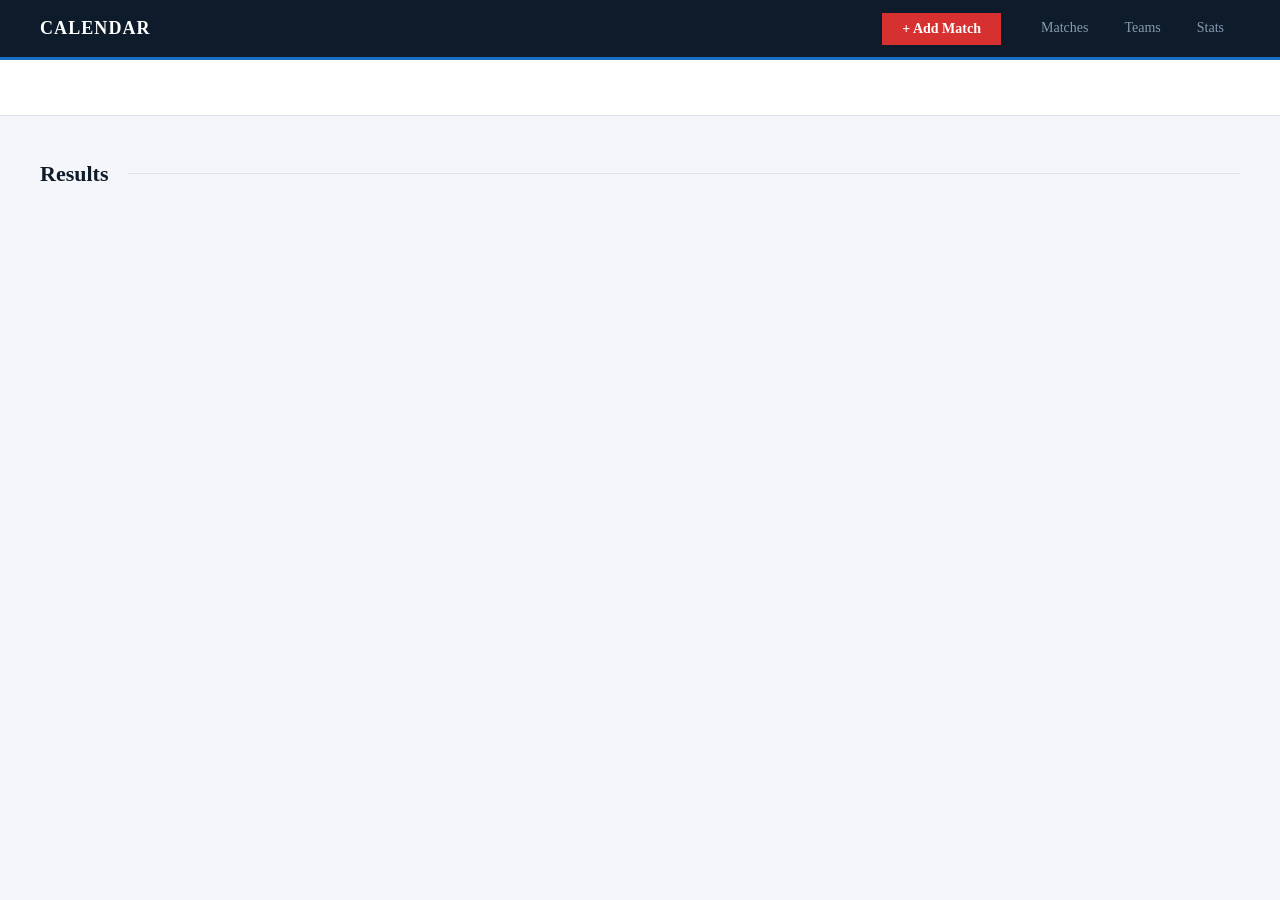
==== index.html @ 1c595e2d "Front-end implementation - Subpages have been added to the homepage - Added basic CSS structure and " ====
<!DOCTYPE html>
<html lang="en">
<head>
    <meta charset="UTF-8" />
    <meta name="viewport" content="width=device-width, initial-scale=1.0" />
    <title>Sport Calendar</title>
    <link rel="stylesheet" href="src/css/style.css" />
</head>
<body>
    <nav class="navbar">
        <div class="navbar_title">
            <span class="navbar_name">Calendar</span>
        </div>
            <button class="navbar_btn" id="openAddData">+ Add Match</button>
        <ul class="navbar_links">
            <li><a href="index.html" class="navbar_link">Matches</a></li>
            <li><a href="pages/teams.html" class="navbar_link">Teams</a></li>
            <li><a href="pages/stats.html" class="navbar_link">Stats</a></li>
        </ul>
    </nav>
    <section class="filters_bar">
    </section>
    <main class="main">
        <div class="section_header">
            <h2 class="section_title">Results</h2>
            <div class="section_line"></div>
        </div>
    </main>
</body>
</html>
---- src/css/style.css ----
:root {
    --navy:       #0d1b2a;
    --blue:       #1a6fc4;
    --red:        #d63031;
    --white:      #ffffff;
    --off-white:  #f4f6f9;
    --grey:       #8a9ab0;
    --border:     #dde3ec;
    --text:       #0d1b2a;
    --text-muted: #5a6a7e;
    --font:       Arial
    --radius:     8px;
}

*, *::before, *::after {
    box-sizing: border-box;
    margin: 0;
    padding: 0;
}

body {
    font-family: var(--font);
    font-size: 15px;
    line-height: 1.6;
    background: var(--off-white);
    color: var(--text);
    min-height: 100vh;
}

.navbar {
    display: flex;
    align-items: center;
    gap: 24px;
    padding: 0 40px;
    height: 60px;
    background: var(--navy);
    border-bottom: 3px solid var(--blue);
}

.navbar_title {
    margin-right: auto;
}

.navbar_name {
    font-size: 18px;
    font-weight: 700;
    letter-spacing: 0.06em;
    color: var(--white);
    text-transform: uppercase;
}

.navbar_links {
    display: flex;
    list-style: none;
    gap: 4px;
}

.navbar_link {
    display: block;
    padding: 6px 16px;
    color: var(--grey);
    text-decoration: none;
    font-size: 14px;
    font-weight: 500;
    transition: color 0.18s;
}

.navbar_link:hover {
    color: var(--white);
}

.navbar_btn {
    padding: 8px 20px;
    background: var(--red);
    color: var(--white);
    border: none;
    border-radius: var(--radius);
    font-family: var(--font);
    font-size: 14px;
    font-weight: 600;
    cursor: pointer;
    transition: opacity 0.18s;
}

.navbar_btn:hover {
    opacity: 0.88;
}

.filters_bar {
    background: var(--white);
    border-bottom: 1px solid var(--border);
    padding: 14px 40px;
    min-height: 56px;
}

.main {
    max-width: 1280px;
    margin: 0 auto;
    padding: 40px 40px 80px;
}

.section_header {
    display: flex;
    align-items: center;
    gap: 20px;
    margin-bottom: 32px;
}

.section_title {
    font-size: 22px;
    font-weight: 700;
    color: var(--navy);
    white-space: nowrap;
}

.section_line {
    flex: 1;
    height: 1px;
    background: var(--border);
}

.wip_image {
    display: flex;
    justify-content: center;
    margin-top: 40px;
}

.wip_image img {
    max-width: 420px;
    width: 100%;
    height: auto;
    border-radius: 8px;
}
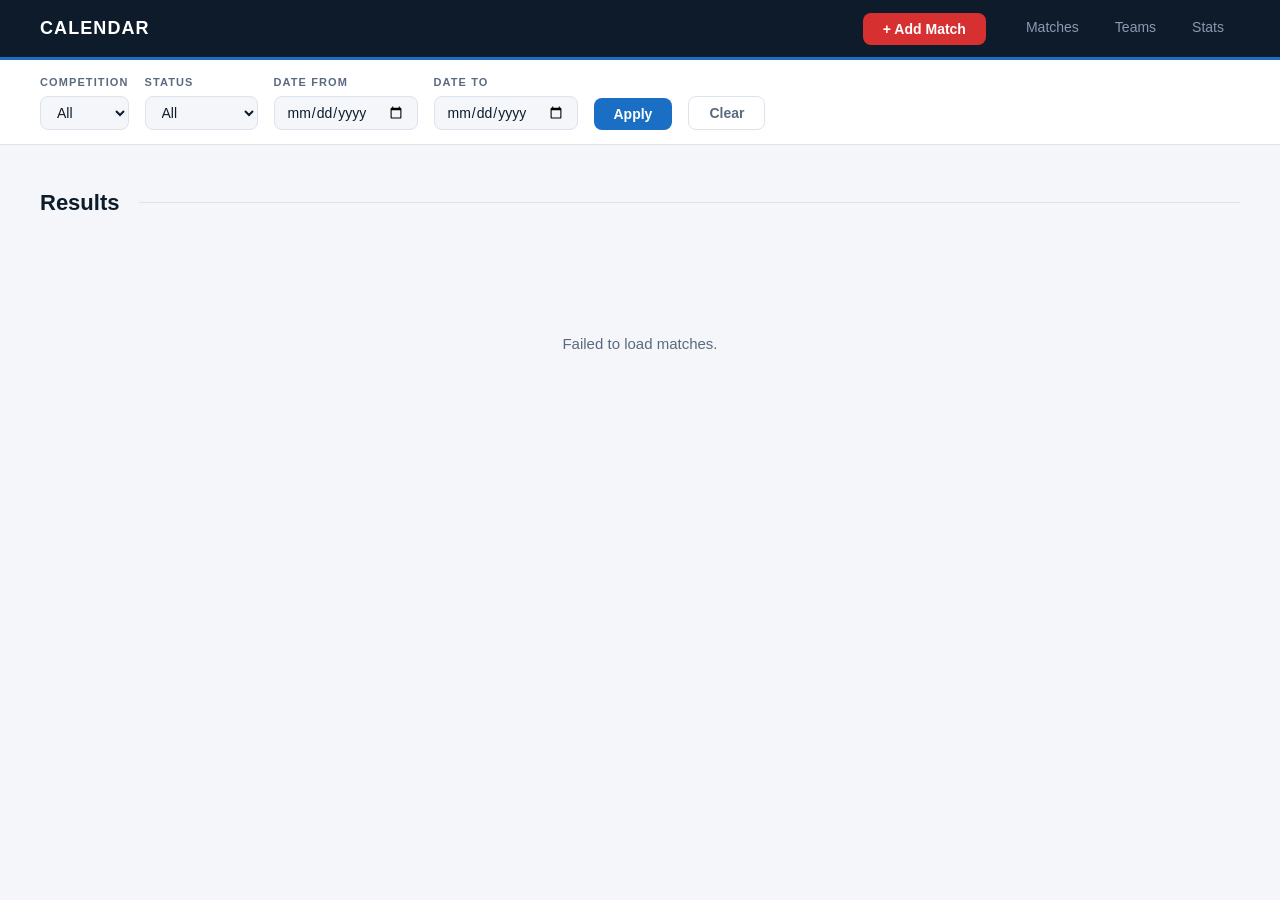
==== commit 38a4b82c: "Add backend, frontend and core application features - Add Flask backend with REST API - Add frontend" ====
--- a/index.html
+++ b/index.html
@@ -2,29 +2,168 @@
 <html lang="en">
 <head>
     <meta charset="UTF-8" />
-    <meta name="viewport" content="width=device-width, initial-scale=1.0" />
+    <meta name="viewport"content="width=device-width,initial-scale=1.0"/>
     <title>Sport Calendar</title>
-    <link rel="stylesheet" href="src/css/style.css" />
+    <link rel="stylesheet"href="src/css/style.css"/>
 </head>
 <body>
-    <nav class="navbar">
-        <div class="navbar_title">
-            <span class="navbar_name">Calendar</span>
+<nav class="navbar">
+    <div class="navbar_title">
+        <span class="navbar_name">Calendar</span>
+    </div>
+    <button class="navbar_btn"id="openAddModal">+ Add Match</button>
+    <ul class="navbar_links">
+        <li><a href="/" class="navbar_link">Matches</a></li>
+        <li><a href="/pages/teams.html"class="navbar_link">Teams</a></li>
+        <li><a href="/pages/stats.html"class="navbar_link">Stats</a></li>
+    </ul>
+</nav>
+<section class="filters_bar">
+    <div class="filters_inner">
+        <div class="filter_group">
+            <label class="filter_label">Competition</label>
+            <select class="filter_select" id="filterCompetition">
+                <option value="">All</option>
+            </select>
         </div>
-            <button class="navbar_btn" id="openAddData">+ Add Match</button>
-        <ul class="navbar_links">
-            <li><a href="index.html" class="navbar_link">Matches</a></li>
-            <li><a href="pages/teams.html" class="navbar_link">Teams</a></li>
-            <li><a href="pages/stats.html" class="navbar_link">Stats</a></li>
-        </ul>
-    </nav>
-    <section class="filters_bar">
-    </section>
-    <main class="main">
-        <div class="section_header">
-            <h2 class="section_title">Results</h2>
-            <div class="section_line"></div>
+        <div class="filter_group">
+            <label class="filter_label">Status</label>
+            <select class="filter_select" id="filterStatus">
+                <option value="">All</option>
+                <option value="played">Played</option>
+                <option value="scheduled">Scheduled</option>
+                <option value="live">Live</option>
+                <option value="postponed">Postponed</option>
+            </select>
         </div>
-    </main>
+        <div class="filter_group">
+            <label class="filter_label">Date from</label>
+            <input type="date" class="filter_input" id="filterDateFrom" />
+        </div>
+        <div class="filter_group">
+            <label class="filter_label">Date to</label>
+            <input type="date" class="filter_input" id="filterDateTo" />
+        </div>
+        <button class="btn_filter" id="applyFilters">Apply</button>
+        <button class="btn_filter btn_filter_ghost" id="clearFilters">Clear</button>
+    </div>
+</section>
+<main class="main">
+    <div class="section_header">
+        <h2 class="section_title">Results</h2>
+        <div class="section_line"></div>
+    </div>
+    <div class="match_grid" id="matchGrid">
+        <div class="loading_state">
+            <div class="spinner"></div>
+            <p>Loading matches…</p>
+        </div>
+    </div>
+</main>
+<div class="modal_overlay" id="detailModal">
+    <div class="modal">
+        <button class="modal_close" id="closeDetailModal">&#x2715;</button>
+        <div id="detailContent"></div>
+    </div>
+</div>
+<div class="modal_overlay" id="addModal">
+    <div class="modal modal_wide">
+        <button class="modal_close" id="closeAddModal">&#x2715;</button>
+        <h2 class="modal_title">Add New Match</h2>
+        <form id="addForm" novalidate>
+            <div class="form_row">
+                <div class="form_group">
+                    <label class="form_label">Competition Name *</label>
+                    <input class="form_input" name="competition_name" placeholder="e.g. AFC Champions League" required />
+                </div>
+            </div>
+            <div class="form_row">
+                <div class="form_group">
+                    <label class="form_label">Stage *</label>
+                    <select class="form_input" name="_stage_id">
+                        <option value="ROUND OF 16">Round of 16</option>
+                        <option value="QUARTER FINAL">Quarter Final</option>
+                        <option value="SEMI FINAL">Semi Final</option>
+                        <option value="FINAL">Final</option>
+                    </select>
+                </div>
+                <div class="form_group">
+                    <label class="form_label">Season *</label>
+                    <input class="form_input" name="season" type="number" placeholder="e.g. 2024" required />
+                </div>
+                <div class="form_group">
+                    <label class="form_label">Status *</label>
+                    <select class="form_input" name="status">
+                        <option value="scheduled">Scheduled</option>
+                        <option value="played">Played</option>
+                        <option value="live">Live</option>
+                        <option value="postponed">Postponed</option>
+                    </select>
+                </div>
+            </div>
+            <div class="form_row">
+                <div class="form_group">
+                    <label class="form_label">Date *</label>
+                    <input class="form_input" name="date_venue" type="date" required />
+                </div>
+                <div class="form_group">
+                    <label class="form_label">Time (UTC)</label>
+                    <input class="form_input" name="time_venue_utc" type="time" />
+                </div>
+                <div class="form_group">
+                    <label class="form_label">Stadium</label>
+                    <input class="form_input" name="stadium" placeholder="Optional" />
+                </div>
+            </div>
+            <p class="form_section_title">Home Team</p>
+            <div class="form_row">
+                <div class="form_group">
+                    <label class="form_label">Name</label>
+                    <input class="form_input" name="home_name" placeholder="e.g. Al Hilal" />
+                </div>
+                <div class="form_group">
+                    <label class="form_label">Slug (ID)</label>
+                    <input class="form_input" name="home_slug" placeholder="e.g. al-hilal-fc" />
+                </div>
+                <div class="form_group">
+                    <label class="form_label">Abbr</label>
+                    <input class="form_input" name="home_abbr" maxlength="5" placeholder="HIL" />
+                </div>
+                <div class="form_group">
+                    <label class="form_label">Country</label>
+                    <input class="form_input" name="home_country" maxlength="3" placeholder="KSA" />
+                </div>
+            </div>
+            <p class="form_section_title">Away Team</p>
+            <div class="form_row">
+                <div class="form_group">
+                    <label class="form_label">Name</label>
+                    <input class="form_input" name="away_name" placeholder="e.g. Urawa Reds" />
+                </div>
+                <div class="form_group">
+                    <label class="form_label">Slug (ID)</label>
+                    <input class="form_input" name="away_slug" placeholder="e.g. urawa-reds-fc" />
+                </div>
+                <div class="form_group">
+                    <label class="form_label">Abbr</label>
+                    <input class="form_input" name="away_abbr" maxlength="5" placeholder="RED" />
+                </div>
+                <div class="form_group">
+                    <label class="form_label">Country</label>
+                    <input class="form_input" name="away_country" maxlength="3" placeholder="JPN" />
+                </div>
+            </div>
+            <div id="formError" class="form_error hidden"></div>
+            <div class="form_actions">
+                <button type="submit" class="btn_submit">Create Match</button>
+                <button type="button" class="btn_cancel" id="cancelAdd">Cancel</button>
+            </div>
+        </form>
+    </div>
+</div>
+<div class="toast" id="toast"></div>
+<script src="/src/js/api.js"></script>
+<script src="/src/js/ui.js"></script>
+<script src="/src/js/main.js"></script>
 </body>
 </html>
--- a/src/css/style.css
+++ b/src/css/style.css
@@ -1,14 +1,16 @@
 :root {
     --navy:       #0d1b2a;
+    --navy_light: #1b2d42;
     --blue:       #1a6fc4;
+    --blue_hover: #2484e0;
     --red:        #d63031;
     --white:      #ffffff;
-    --off-white:  #f4f6f9;
+    --off_white:  #f4f6f9;
     --grey:       #8a9ab0;
     --border:     #dde3ec;
     --text:       #0d1b2a;
-    --text-muted: #5a6a7e;
-    --font:       Arial
+    --text_muted: #5a6a7e;
+    --font:       -apple-system, BlinkMacSystemFont, 'Segoe UI', Helvetica, Arial, sans-serif;
     --radius:     8px;
 }
 
@@ -22,7 +24,7 @@
     font-family: var(--font);
     font-size: 15px;
     line-height: 1.6;
-    background: var(--off-white);
+    background: var(--off_white);
     color: var(--text);
     min-height: 100vh;
 }
@@ -62,11 +64,17 @@
     text-decoration: none;
     font-size: 14px;
     font-weight: 500;
+    border-bottom: 2px solid transparent;
     transition: color 0.18s;
 }
 
 .navbar_link:hover {
     color: var(--white);
+}
+
+.navbar_link_active {
+    color: var(--white);
+    border-bottom-color: var(--blue);
 }
 
 .navbar_btn {
@@ -80,11 +88,11 @@
     font-weight: 600;
     cursor: pointer;
     transition: opacity 0.18s;
-}
-
-.navbar_btn:hover {
-    opacity: 0.88;
-}
+    white-space: nowrap;
+}
+
+.navbar_btn:hover { opacity: 0.88; }
+.navbar_btn:disabled { opacity: 0.4; cursor: default; }
 
 .filters_bar {
     background: var(--white);
@@ -93,6 +101,74 @@
     min-height: 56px;
 }
 
+.filters_inner {
+    display: flex;
+    align-items: flex-end;
+    gap: 16px;
+    flex-wrap: wrap;
+}
+
+.filter_group {
+    display: flex;
+    flex-direction: column;
+    gap: 4px;
+}
+
+.filter_label {
+    font-size: 11px;
+    font-weight: 600;
+    letter-spacing: 0.1em;
+    text-transform: uppercase;
+    color: var(--text_muted);
+}
+
+.filter_select,
+.filter_input {
+    padding: 7px 12px;
+    background: var(--off_white);
+    border: 1px solid var(--border);
+    border-radius: var(--radius);
+    color: var(--text);
+    font-family: var(--font);
+    font-size: 14px;
+    outline: none;
+    transition: border-color 0.18s;
+    cursor: pointer;
+}
+
+.filter_select:focus,
+.filter_input:focus {
+    border-color: var(--blue);
+}
+
+.btn_filter {
+    padding: 8px 20px;
+    background: var(--blue);
+    color: var(--white);
+    border: none;
+    border-radius: var(--radius);
+    font-family: var(--font);
+    font-size: 14px;
+    font-weight: 600;
+    cursor: pointer;
+    align-self: flex-end;
+    transition: opacity 0.18s;
+}
+
+.btn_filter:hover { opacity: 0.88; }
+
+.btn_filter_ghost {
+    background: transparent;
+    border: 1px solid var(--border);
+    color: var(--text_muted);
+}
+
+.btn_filter_ghost:hover {
+    border-color: var(--grey);
+    color: var(--text);
+    opacity: 1;
+}
+
 .main {
     max-width: 1280px;
     margin: 0 auto;
@@ -119,6 +195,380 @@
     background: var(--border);
 }
 
+.match_grid {
+    display: grid;
+    grid-template-columns: repeat(auto-fill, minmax(320px, 1fr));
+    gap: 16px;
+}
+
+.match_card {
+    background: var(--white);
+    border: 1px solid var(--border);
+    border-radius: var(--radius);
+    padding: 20px;
+    cursor: pointer;
+    animation: fadeUp 0.3s ease both;
+    transition: box-shadow 0.18s, border-color 0.18s, transform 0.18s;
+}
+
+.match_card:hover {
+    box-shadow: 0 4px 16px rgba(13, 27, 42, 0.1);
+    border-color: var(--blue);
+    transform: translateY(-2px);
+}
+
+.match_card_header {
+    display: flex;
+    justify-content: space-between;
+    align-items: center;
+    margin-bottom: 16px;
+}
+
+.match_card_competition {
+    font-size: 11px;
+    font-weight: 700;
+    letter-spacing: 0.1em;
+    text-transform: uppercase;
+    color: var(--blue);
+}
+
+.match_card_stage {
+    font-size: 12px;
+    color: var(--text_muted);
+}
+
+.match_card_teams {
+    display: grid;
+    grid-template-columns: 1fr auto 1fr;
+    align-items: center;
+    gap: 12px;
+    margin-bottom: 16px;
+}
+
+.match_card_team { display: flex; flex-direction: column; }
+.match_card_team_home { align-items: flex-start; }
+.match_card_team_away { align-items: flex-end; }
+
+.match_card_flag { font-size: 18px; margin-bottom: 4px; }
+
+.match_card_abbr {
+    font-size: 22px;
+    font-weight: 700;
+    color: var(--navy);
+    letter-spacing: 0.04em;
+}
+
+.match_card_name {
+    font-size: 12px;
+    color: var(--text_muted);
+    margin-top: 2px;
+}
+
+.match_card_score { display: flex; flex-direction: column; align-items: center; }
+
+.match_card_score_num {
+    font-size: 28px;
+    font-weight: 700;
+    color: var(--navy);
+    letter-spacing: 0.08em;
+}
+
+.match_card_vs {
+    font-size: 14px;
+    font-weight: 600;
+    color: var(--grey);
+}
+
+.match_card_footer {
+    display: flex;
+    justify-content: space-between;
+    align-items: center;
+    padding-top: 14px;
+    border-top: 1px solid var(--border);
+    font-size: 12px;
+    color: var(--text_muted);
+}
+
+.match_card_date {
+    display: flex;
+    align-items: center;
+    gap: 5px;
+}
+
+.badge {
+    display: inline-flex;
+    align-items: center;
+    gap: 4px;
+    padding: 3px 10px;
+    border-radius: 20px;
+    font-size: 11px;
+    font-weight: 700;
+    letter-spacing: 0.08em;
+    text-transform: uppercase;
+}
+
+.badge_played    { background: #fdecea; color: var(--red); }
+.badge_scheduled { background: #e8f1fb; color: var(--blue); }
+.badge_live      { background: #e6f9ee; color: #1a8a42; }
+.badge_postponed { background: #fff4e5; color: #b96a00; }
+.badge_default   { background: var(--border); color: var(--text_muted); }
+
+.loading_state,
+.empty_state {
+    grid-column: 1 / -1;
+    text-align: center;
+    padding: 80px 20px;
+    color: var(--text_muted);
+}
+
+.spinner {
+    width: 36px;
+    height: 36px;
+    border: 3px solid var(--border);
+    border-top-color: var(--blue);
+    border-radius: 50%;
+    animation: spin 0.8s linear infinite;
+    margin: 0 auto 16px;
+}
+
+.modal_overlay {
+    position: fixed;
+    inset: 0;
+    z-index: 200;
+    background: rgba(13, 27, 42, 0.55);
+    display: flex;
+    align-items: center;
+    justify-content: center;
+    padding: 24px;
+    opacity: 0;
+    pointer-events: none;
+    transition: opacity 0.2s;
+}
+
+.modal_overlay.is_open {
+    opacity: 1;
+    pointer-events: all;
+}
+
+.modal {
+    background: var(--white);
+    border-radius: var(--radius);
+    border-top: 3px solid var(--blue);
+    padding: 32px;
+    position: relative;
+    width: 100%;
+    max-width: 560px;
+    max-height: 90vh;
+    overflow-y: auto;
+    transform: translateY(20px);
+    transition: transform 0.2s;
+}
+
+.modal_overlay.is_open .modal { transform: translateY(0); }
+.modal_wide { max-width: 700px; }
+
+.modal_close {
+    position: absolute;
+    top: 16px; right: 16px;
+    background: var(--off_white);
+    border: 1px solid var(--border);
+    border-radius: var(--radius);
+    width: 30px; height: 30px;
+    color: var(--text_muted);
+    cursor: pointer;
+    font-size: 14px;
+    display: flex;
+    align-items: center;
+    justify-content: center;
+    transition: color 0.18s, border-color 0.18s;
+}
+
+.modal_close:hover { color: var(--text); border-color: var(--grey); }
+
+.modal_title {
+    font-size: 20px;
+    font-weight: 700;
+    color: var(--navy);
+    margin-bottom: 24px;
+}
+
+.detail_comp {
+    font-size: 11px;
+    font-weight: 700;
+    letter-spacing: 0.15em;
+    text-transform: uppercase;
+    color: var(--blue);
+    margin-bottom: 4px;
+}
+
+.detail_meta {
+    font-size: 13px;
+    color: var(--text_muted);
+    margin-bottom: 24px;
+}
+
+.detail_scoreboard {
+    display: grid;
+    grid-template-columns: 1fr auto 1fr;
+    align-items: center;
+    gap: 16px;
+    padding: 20px;
+    background: var(--off_white);
+    border-radius: var(--radius);
+    margin-bottom: 20px;
+}
+
+.detail_team { display: flex; flex-direction: column; }
+.detail_team_home { align-items: flex-start; }
+.detail_team_away { align-items: flex-end; }
+
+.detail_team_abbr {
+    font-size: 40px;
+    font-weight: 700;
+    color: var(--navy);
+    letter-spacing: 0.04em;
+}
+
+.detail_team_name { font-size: 13px; color: var(--text_muted); margin-top: 4px; }
+.detail_team_country { font-size: 11px; color: var(--text_muted); opacity: 0.7; }
+
+.detail_score {
+    font-size: 48px;
+    font-weight: 700;
+    color: var(--navy);
+    letter-spacing: 0.08em;
+    text-align: center;
+}
+
+.detail_winner {
+    text-align: center;
+    padding: 10px;
+    background: #e8f1fb;
+    border-radius: var(--radius);
+    font-size: 13px;
+    color: var(--blue);
+    font-weight: 600;
+    margin-bottom: 16px;
+}
+
+.form_row {
+    display: flex;
+    gap: 14px;
+    margin-bottom: 14px;
+    flex-wrap: wrap;
+}
+
+.form_group {
+    display: flex;
+    flex-direction: column;
+    gap: 5px;
+    flex: 1;
+    min-width: 130px;
+}
+
+.form_label {
+    font-size: 11px;
+    font-weight: 600;
+    letter-spacing: 0.1em;
+    text-transform: uppercase;
+    color: var(--text_muted);
+}
+
+.form_input {
+    padding: 9px 12px;
+    background: var(--off_white);
+    border: 1px solid var(--border);
+    border-radius: var(--radius);
+    color: var(--text);
+    font-family: var(--font);
+    font-size: 14px;
+    outline: none;
+    width: 100%;
+    transition: border-color 0.18s;
+}
+
+.form_input:focus { border-color: var(--blue); background: var(--white); }
+
+.form_section_title {
+    font-size: 13px;
+    font-weight: 700;
+    letter-spacing: 0.08em;
+    text-transform: uppercase;
+    color: var(--blue);
+    margin: 18px 0 10px;
+    padding-bottom: 8px;
+    border-bottom: 1px solid var(--border);
+}
+
+.form_actions {
+    display: flex;
+    gap: 10px;
+    margin-top: 24px;
+}
+
+.btn_submit {
+    flex: 1;
+    padding: 11px;
+    background: var(--blue);
+    color: var(--white);
+    border: none;
+    border-radius: var(--radius);
+    font-family: var(--font);
+    font-weight: 600;
+    font-size: 15px;
+    cursor: pointer;
+    transition: opacity 0.18s;
+}
+
+.btn_submit:hover { opacity: 0.88; }
+.btn_submit:disabled { opacity: 0.4; cursor: not-allowed; }
+
+.btn_cancel {
+    padding: 11px 22px;
+    background: transparent;
+    border: 1px solid var(--border);
+    border-radius: var(--radius);
+    color: var(--text_muted);
+    font-family: var(--font);
+    font-size: 15px;
+    cursor: pointer;
+    transition: border-color 0.18s, color 0.18s;
+}
+
+.btn_cancel:hover { border-color: var(--grey); color: var(--text); }
+
+.form_error {
+    background: #fdecea;
+    border: 1px solid #f5c6c6;
+    border-radius: var(--radius);
+    padding: 10px 14px;
+    color: var(--red);
+    font-size: 13px;
+    margin-top: 8px;
+}
+
+.form_error.hidden { display: none; }
+
+.toast {
+    position: fixed;
+    bottom: 28px; right: 28px;
+    background: var(--navy);
+    border-left: 3px solid var(--blue);
+    border-radius: var(--radius);
+    padding: 12px 18px;
+    color: var(--white);
+    font-size: 14px;
+    z-index: 300;
+    transform: translateY(12px);
+    opacity: 0;
+    transition: transform 0.2s, opacity 0.2s;
+    pointer-events: none;
+    max-width: 300px;
+}
+
+.toast.show  { transform: translateY(0); opacity: 1; }
+.toast.error { border-left-color: var(--red); }
+
 .wip_image {
     display: flex;
     justify-content: center;
@@ -129,5 +579,27 @@
     max-width: 420px;
     width: 100%;
     height: auto;
-    border-radius: 8px;
-}+    border-radius: var(--radius);
+}
+
+@keyframes spin {
+    to { transform: rotate(360deg); }
+}
+
+@keyframes fadeUp {
+    from { opacity: 0; transform: translateY(10px); }
+    to   { opacity: 1; transform: translateY(0); }
+}
+
+@media (max-width: 768px) {
+    .navbar        { padding: 0 16px; gap: 12px; }
+    .navbar_links  { display: none; }
+    .filters_bar   { padding: 12px 16px; }
+    .main          { padding: 24px 16px 60px; }
+    .match_grid    { grid-template-columns: 1fr; }
+}
+
+::-webkit-scrollbar        { width: 6px; }
+::-webkit-scrollbar-track  { background: var(--off_white); }
+::-webkit-scrollbar-thumb  { background: var(--border); border-radius: 3px; }
+::-webkit-scrollbar-thumb:hover { background: var(--grey); }
